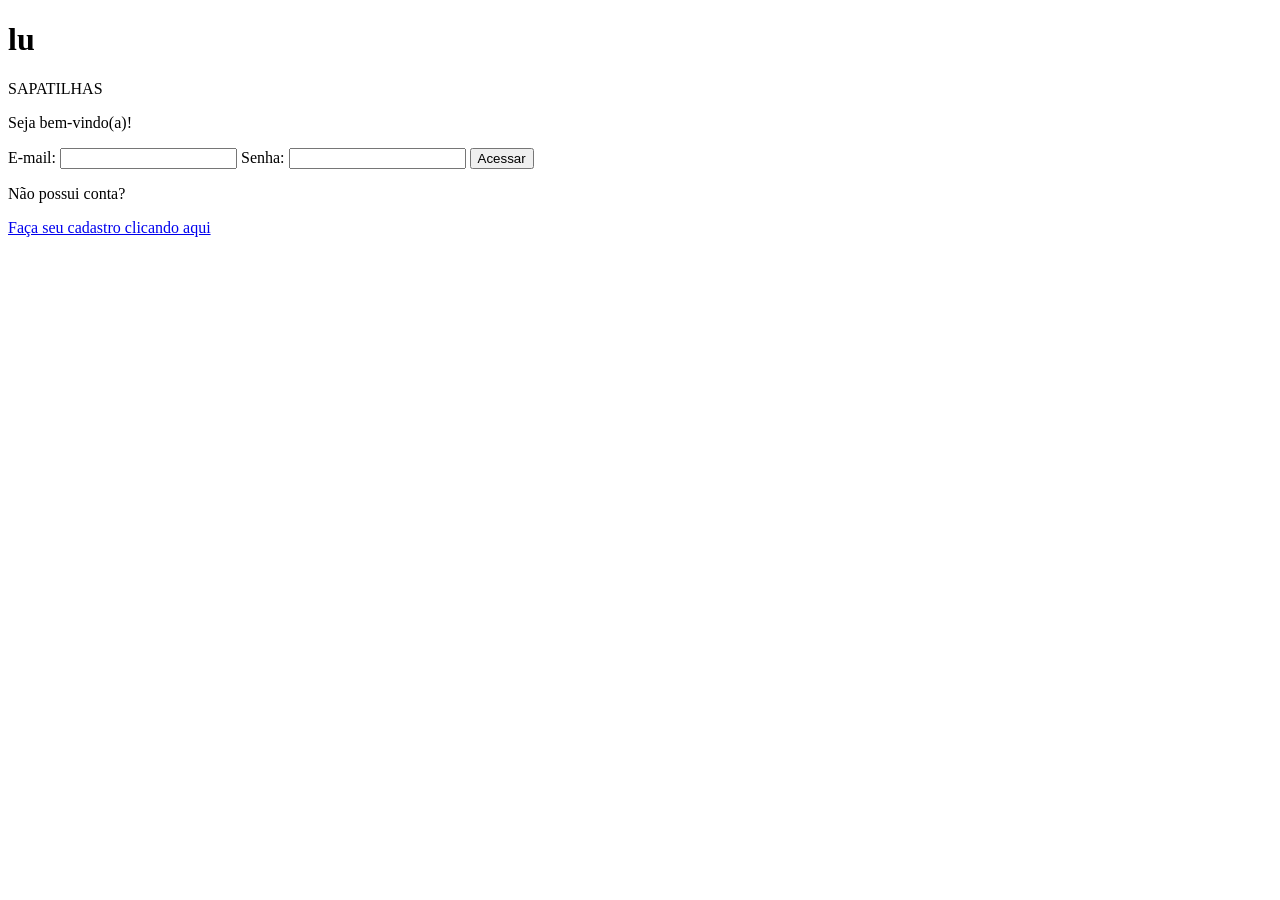
==== index.html @ bbceba26 "Add files via upload" ====
<!DOCTYPE html>
<html lang="pt-BR">
<head>
    <meta charset="UTF-8">
    <meta name="viewport" content="width=device-width, initial-scale=1.0">
    <title>Login - Lu Sapatilhas</title>

    <link rel="stylesheet" href="style.css">
</head>
<body>

    <div class="container">

        <div class="logo">
            <h1>lu</h1>
            <p>SAPATILHAS</p>
        </div>

        <p class="boas-vindas">Seja bem-vindo(a)!</p>

        <form>

            <label for="email">E-mail:</label>
            <input type="email" id="email" required>

            <label for="senha">Senha:</label>
            <input type="password" id="senha" required>

            <button type="submit">Acessar</button>

        </form>

        <p class="cadastro">Não possui conta?</p>

        <a href="cadastro.html">Faça seu cadastro clicando aqui</a>

    </div>

</body>
</html>
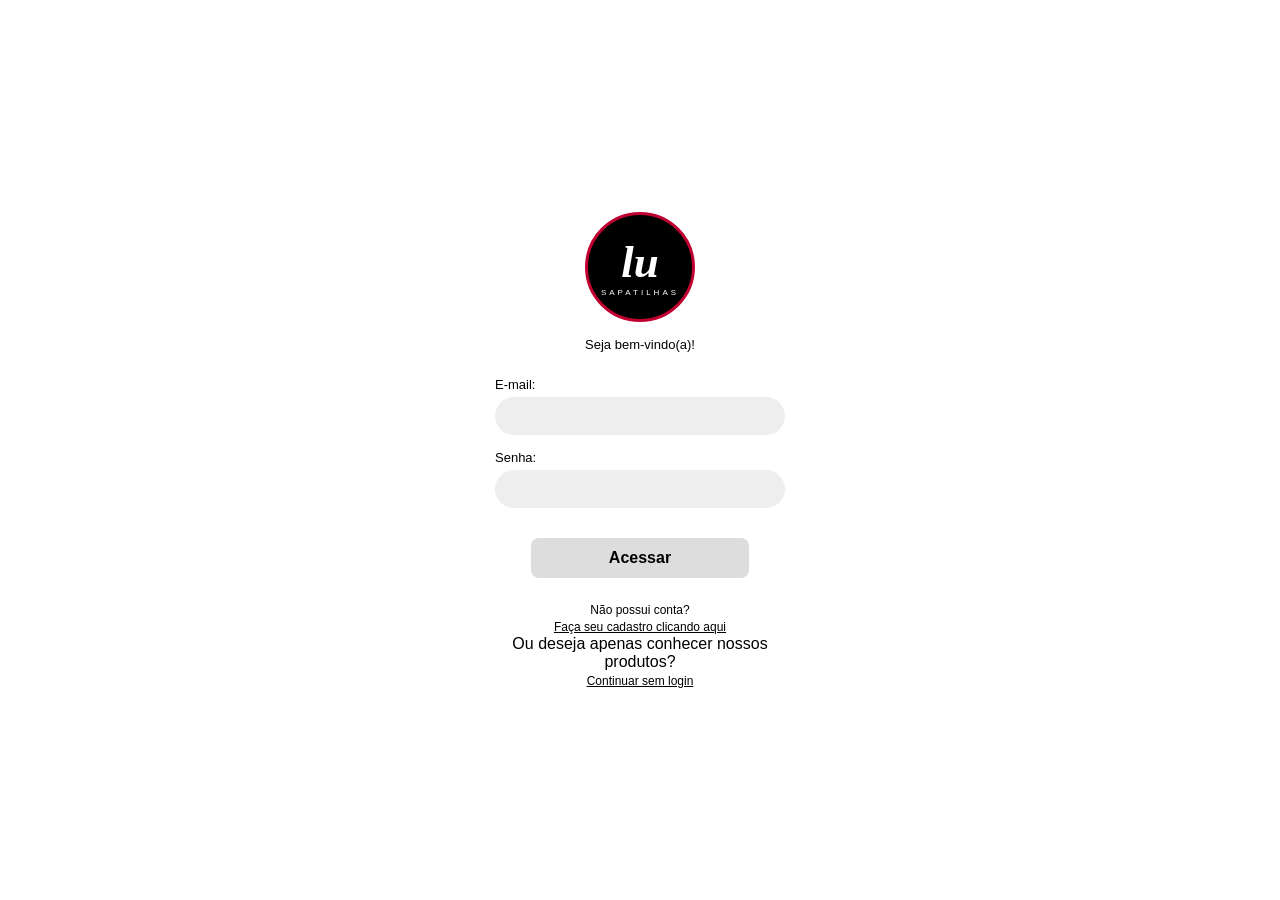
==== commit d6010b02: "Update index.html" ====
--- a/index.html
+++ b/index.html
@@ -35,6 +35,10 @@
 
         <a href="cadastro.html">Faça seu cadastro clicando aqui</a>
 
+        <p class="acesso-livre">Ou deseja apenas conhecer nossos produtos?</p>
+
+        <a href="catalogo.html">Continuar sem login</a>
+
     </div>
 
 </body>
--- a/style.css
+++ b/style.css
@@ -0,0 +1,110 @@
+
+* {
+    margin: 0;
+    padding: 0;
+    box-sizing: border-box;
+}
+
+body {
+    font-family: Arial, sans-serif;
+    background-color: #ffffff;
+
+    display: flex;
+    justify-content: center;
+    align-items: center;
+
+    min-height: 100vh;
+}
+
+.container {
+    width: 350px;
+    padding: 30px;
+
+    text-align: center;
+}
+
+.logo {
+    width: 110px;
+    height: 110px;
+
+    background-color: black;
+    color: white;
+
+    border: 3px solid #c00030;
+    border-radius: 50%;
+
+    margin: 0 auto 15px;
+
+    display: flex;
+    flex-direction: column;
+    justify-content: center;
+    align-items: center;
+}
+
+.logo h1 {
+    font-family: Georgia, serif;
+    font-size: 45px;
+    font-style: italic;
+}
+
+.logo p {
+    font-size: 8px;
+    letter-spacing: 3px;
+}
+
+.boas-vindas {
+    font-size: 13px;
+    margin-bottom: 25px;
+}
+
+form {
+    display: flex;
+    flex-direction: column;
+    text-align: left;
+}
+
+label {
+    font-size: 13px;
+    margin-bottom: 5px;
+}
+
+input {
+    height: 38px;
+    border: none;
+    border-radius: 20px;
+    background-color: #eeeeee;
+
+    padding: 10px;
+    margin-bottom: 15px;
+}
+
+button {
+    width: 75%;
+    height: 40px;
+
+    margin: 15px auto;
+
+    border: none;
+    border-radius: 8px;
+
+    background-color: #dddddd;
+
+    font-size: 16px;
+    font-weight: bold;
+
+    cursor: pointer;
+}
+
+button:hover {
+    background-color: #cccccc;
+}
+
+.cadastro {
+    font-size: 12px;
+    margin-top: 10px;
+}
+
+a {
+    color: black;
+    font-size: 12px;
+}
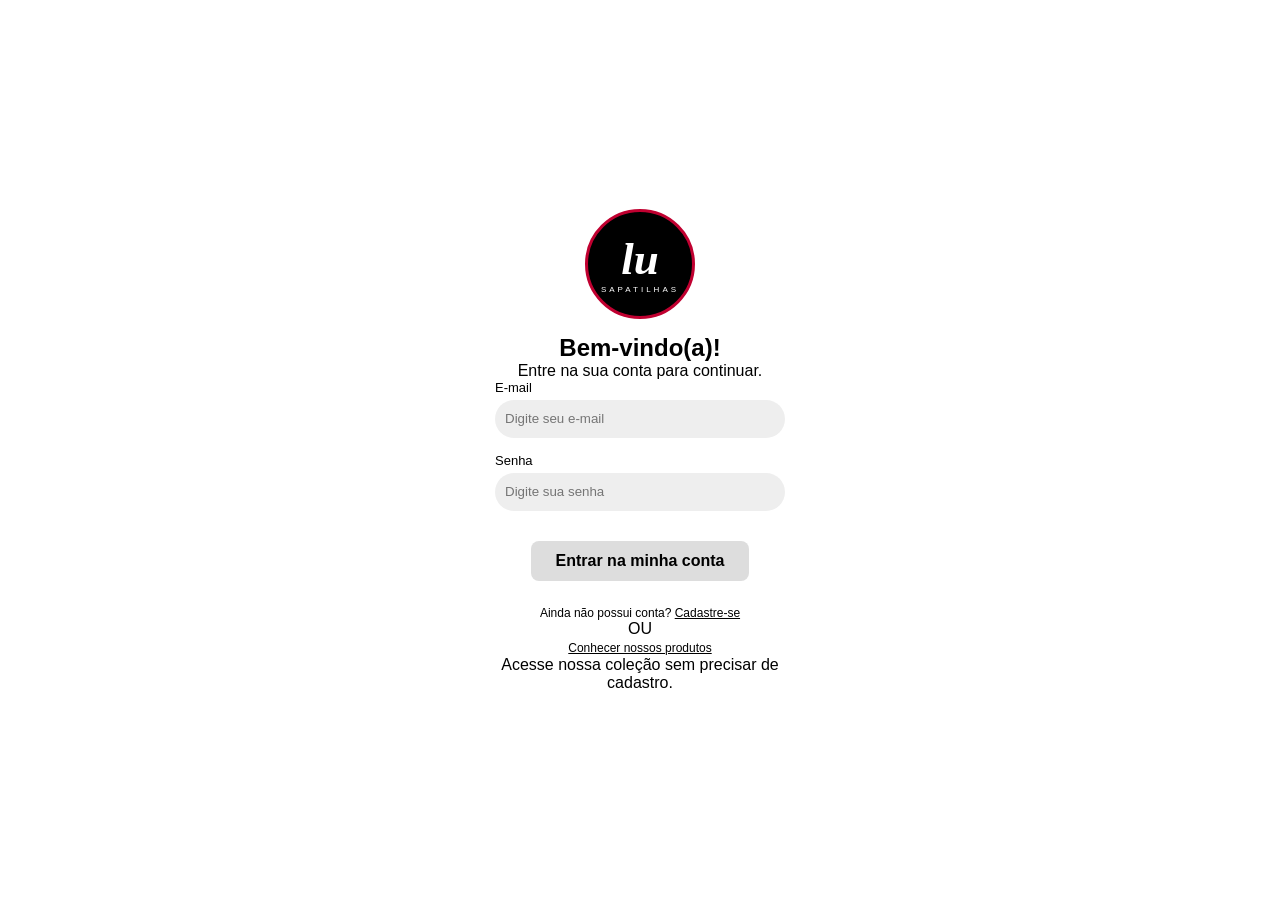
==== commit 31aab29e: "Update index.html" ====
--- a/index.html
+++ b/index.html
@@ -17,27 +17,35 @@
             <p>SAPATILHAS</p>
         </div>
 
-        <p class="boas-vindas">Seja bem-vindo(a)!</p>
+        <h2>Bem-vindo(a)!</h2>
+        <p class="subtitulo">Entre na sua conta para continuar.</p>
 
         <form>
+            <label for="email">E-mail</label>
+            <input type="email" id="email" placeholder="Digite seu e-mail" required>
 
-            <label for="email">E-mail:</label>
-            <input type="email" id="email" required>
+            <label for="senha">Senha</label>
+            <input type="password" id="senha" placeholder="Digite sua senha" required>
 
-            <label for="senha">Senha:</label>
-            <input type="password" id="senha" required>
-
-            <button type="submit">Acessar</button>
-
+            <button type="submit">Entrar na minha conta</button>
         </form>
 
-        <p class="cadastro">Não possui conta?</p>
+        <p class="cadastro">
+            Ainda não possui conta?
+            <a href="cadastro.html">Cadastre-se</a>
+        </p>
 
-        <a href="cadastro.html">Faça seu cadastro clicando aqui</a>
+        <div class="separador">
+            <span>OU</span>
+        </div>
 
-        <p class="acesso-livre">Ou deseja apenas conhecer nossos produtos?</p>
+        <a href="catalogo.html" class="botao-catalogo">
+            Conhecer nossos produtos
+        </a>
 
-        <a href="catalogo.html">Continuar sem login</a>
+        <p class="visitante">
+            Acesse nossa coleção sem precisar de cadastro.
+        </p>
 
     </div>
 
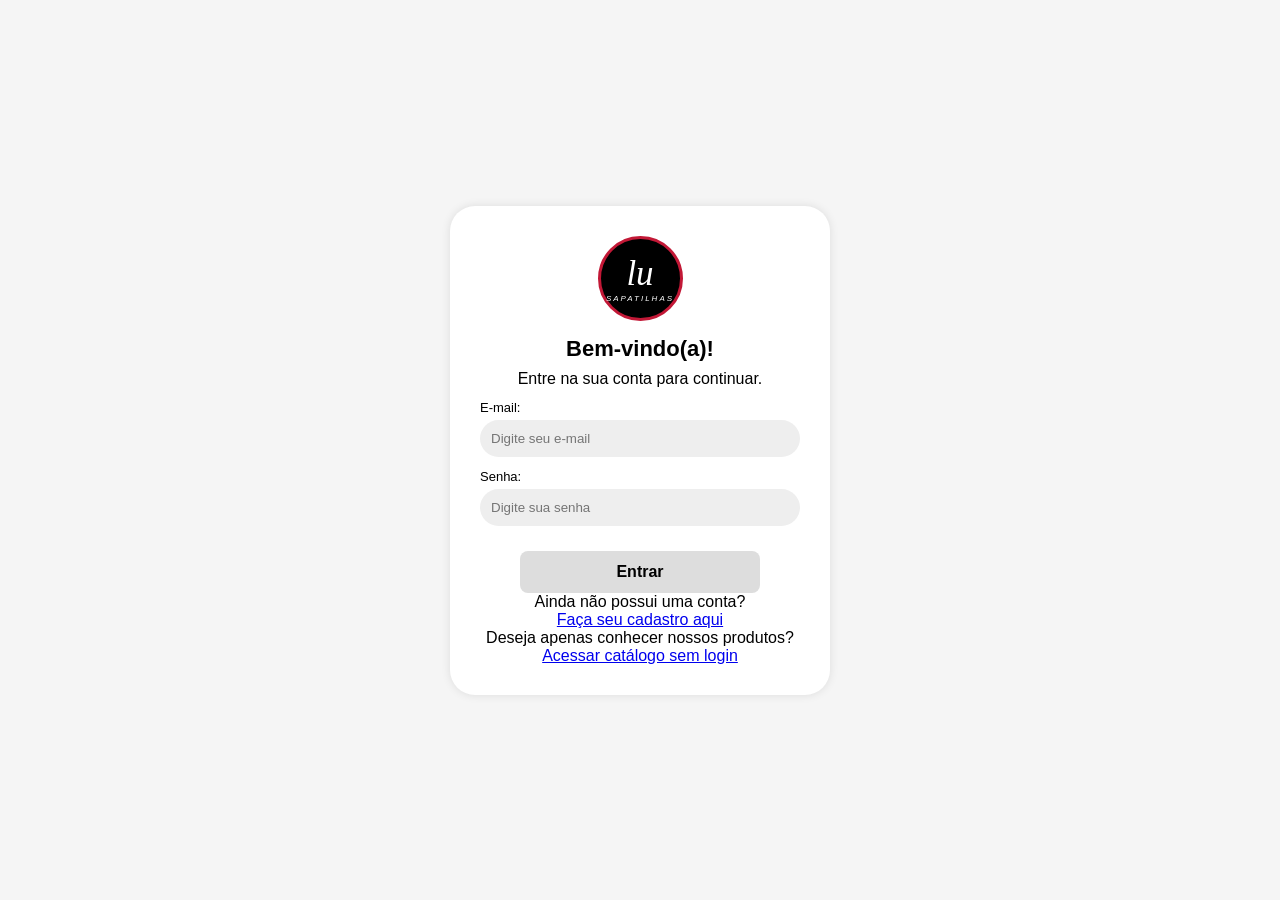
==== commit 77b7e0ea: "Update index.html" ====
--- a/index.html
+++ b/index.html
@@ -1,53 +1,60 @@
 
 <!DOCTYPE html>
 <html lang="pt-BR">
+
 <head>
     <meta charset="UTF-8">
     <meta name="viewport" content="width=device-width, initial-scale=1.0">
+
     <title>Login - Lu Sapatilhas</title>
 
     <link rel="stylesheet" href="style.css">
 </head>
+
 <body>
 
     <div class="container">
 
+        <!-- Logotipo -->
         <div class="logo">
-            <h1>lu</h1>
-            <p>SAPATILHAS</p>
+            lu
+            <span>SAPATILHAS</span>
         </div>
 
-        <h2>Bem-vindo(a)!</h2>
-        <p class="subtitulo">Entre na sua conta para continuar.</p>
+        <h1>Bem-vindo(a)!</h1>
+
+        <p class="mensagem">
+            Entre na sua conta para continuar.
+        </p>
 
         <form>
-            <label for="email">E-mail</label>
+
+            <label for="email">E-mail:</label>
             <input type="email" id="email" placeholder="Digite seu e-mail" required>
 
-            <label for="senha">Senha</label>
+            <label for="senha">Senha:</label>
             <input type="password" id="senha" placeholder="Digite sua senha" required>
 
-            <button type="submit">Entrar na minha conta</button>
+            <button type="submit">Entrar</button>
+
         </form>
 
-        <p class="cadastro">
-            Ainda não possui conta?
-            <a href="cadastro.html">Cadastre-se</a>
+        <p class="login">
+            Ainda não possui uma conta?
+            <br>
+            <a href="cadastro.html">Faça seu cadastro aqui</a>
         </p>
 
-        <div class="separador">
-            <span>OU</span>
-        </div>
+        <p class="acesso-catalogo">
+            Deseja apenas conhecer nossos produtos?
+        </p>
 
-        <a href="catalogo.html" class="botao-catalogo">
-            Conhecer nossos produtos
+        <a href="catalogo.html" class="catalogo">
+            Acessar catálogo sem login
         </a>
-
-        <p class="visitante">
-            Acesse nossa coleção sem precisar de cadastro.
-        </p>
 
     </div>
 
 </body>
+
 </html>
--- a/style.css
+++ b/style.css
@@ -1,4 +1,5 @@
 
+/* CONFIGURAÇÃO GERAL */
 * {
     margin: 0;
     padding: 0;
@@ -7,104 +8,168 @@
 
 body {
     font-family: Arial, sans-serif;
-    background-color: #ffffff;
+    background-color: #f5f5f5;
 
     display: flex;
     justify-content: center;
     align-items: center;
 
     min-height: 100vh;
+    padding: 20px;
 }
 
+/* CAIXA PRINCIPAL */
 .container {
-    width: 350px;
+    background-color: white;
+    width: 380px;
+    max-width: 100%;
     padding: 30px;
-
+    border-radius: 25px;
     text-align: center;
+    box-shadow: 0 0 10px rgba(0, 0, 0, 0.1);
 }
 
+/* LOGOTIPO */
 .logo {
-    width: 110px;
-    height: 110px;
+    width: 85px;
+    height: 85px;
 
     background-color: black;
-    color: white;
-
-    border: 3px solid #c00030;
+    border: 3px solid #c21836;
     border-radius: 50%;
 
     margin: 0 auto 15px;
 
     display: flex;
-    flex-direction: column;
     justify-content: center;
     align-items: center;
-}
+    flex-direction: column;
 
-.logo h1 {
+    color: white;
     font-family: Georgia, serif;
-    font-size: 45px;
+    font-size: 35px;
     font-style: italic;
 }
 
-.logo p {
+.logo span {
+    font-family: Arial, sans-serif;
     font-size: 8px;
-    letter-spacing: 3px;
+    letter-spacing: 2px;
 }
 
-.boas-vindas {
-    font-size: 13px;
-    margin-bottom: 25px;
+/* TÍTULOS E MENSAGENS */
+h1,
+h2 {
+    font-size: 22px;
+    margin-bottom: 8px;
 }
 
+.subtitulo {
+    font-size: 13px;
+    color: #555;
+    margin-bottom: 20px;
+}
+
+/* FORMULÁRIO */
 form {
-    display: flex;
-    flex-direction: column;
     text-align: left;
 }
 
 label {
+    display: block;
     font-size: 13px;
+    margin-top: 12px;
     margin-bottom: 5px;
 }
 
 input {
-    height: 38px;
+    width: 100%;
+    padding: 11px;
     border: none;
     border-radius: 20px;
     background-color: #eeeeee;
-
-    padding: 10px;
-    margin-bottom: 15px;
+    outline: none;
 }
 
-button {
+input:focus {
+    border: 1px solid #c21836;
+}
+
+/* BOTÃO DE LOGIN */
+form button {
     width: 75%;
-    height: 40px;
+    padding: 12px;
+    margin-top: 25px;
+    margin-left: auto;
+    margin-right: auto;
 
-    margin: 15px auto;
-
+    background-color: #dddddd;
     border: none;
     border-radius: 8px;
 
-    background-color: #dddddd;
-
     font-size: 16px;
     font-weight: bold;
+    cursor: pointer;
 
-    cursor: pointer;
+    display: block;
 }
 
-button:hover {
+form button:hover {
     background-color: #cccccc;
 }
 
+/* CADASTRO */
 .cadastro {
     font-size: 12px;
-    margin-top: 10px;
+    margin-top: 18px;
 }
 
-a {
+.cadastro a {
     color: black;
-    font-size: 12px;
+    font-weight: bold;
 }
+
+/* SEPARADOR */
+.separador {
+    display: flex;
+    align-items: center;
+    gap: 10px;
+    margin: 22px 0;
+
+    color: #777;
+    font-size: 11px;
+}
+
+.separador::before,
+.separador::after {
+    content: "";
+    flex: 1;
+    height: 1px;
+    background-color: #dddddd;
+}
+
+/* ACESSO AO CATÁLOGO */
+.botao-catalogo {
+    display: block;
+    width: 75%;
+    padding: 12px;
+    margin: 0 auto;
+
+    background-color: #dddddd;
+    border-radius: 8px;
+
+    color: black;
+    font-size: 14px;
+    font-weight: bold;
+    text-decoration: none;
+}
+
+.botao-catalogo:hover {
+    background-color: #cccccc;
+}
+
+.visitante {
+    font-size: 11px;
+    color: #777;
+    margin-top: 12px;
+}
